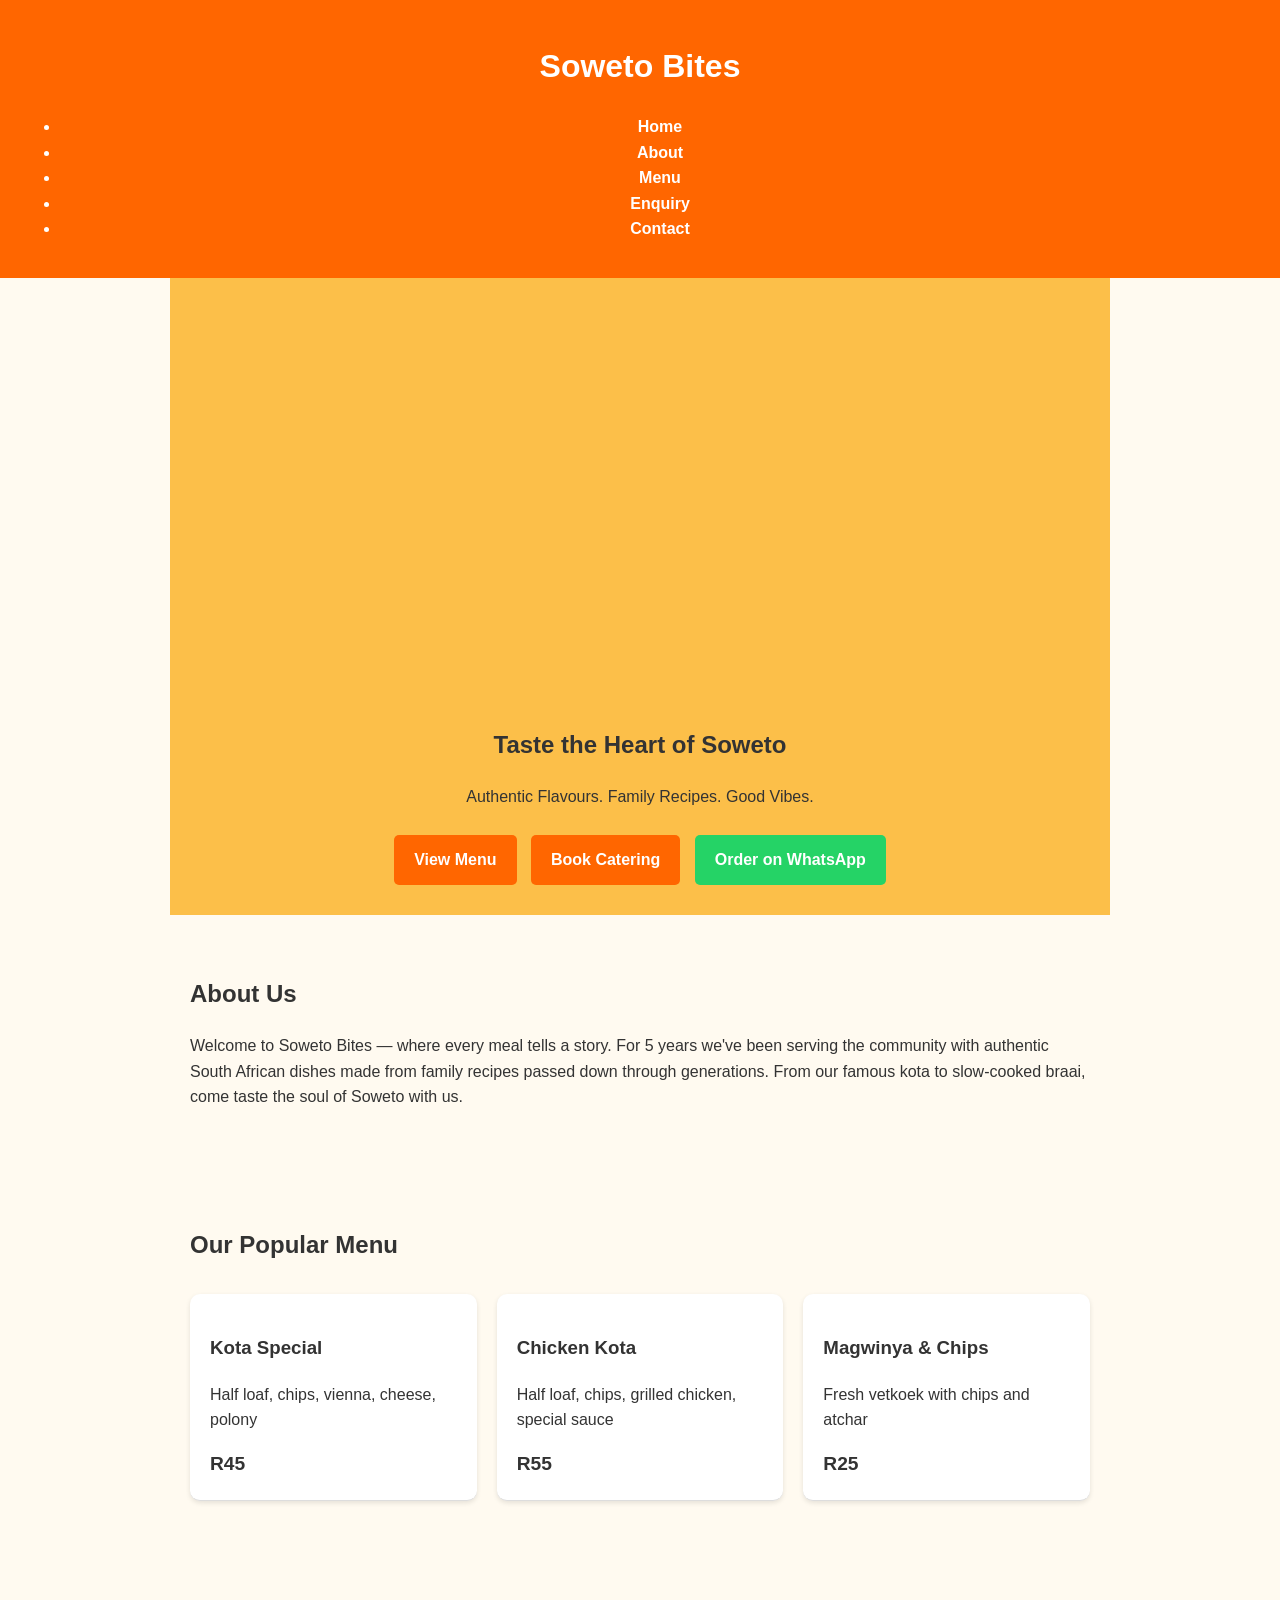
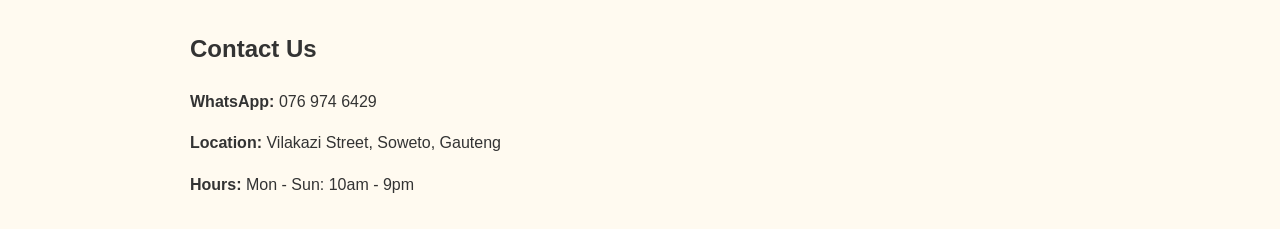
==== index.html @ 70ebd59d "Fix Part 1 feedback: Add README with sitemap tech features changelog references, Add HTML comments, " ====
<!DOCTYPE html>
<html lang="en">
<head>
    <meta charset="UTF-8">
    <meta name="viewport" content="width=device-width, initial-scale=1.0">
    <title>Soweto Bites - Home | Authentic Soweto Food</title>
    <!-- External CSS - LO: Create external CSS and link all pages -->
    <link rel="stylesheet" href="css/style.css">
</head>
<body>
    <!-- ==================== HEADER SECTION STARTS ==================== -->
    <!-- Header contains logo and main navigation - Flexbox layout applied in CSS -->
    <header>
        <h1>Soweto Bites</h1>
        <!-- Navigation Menu - Semantic nav tag for accessibility -->
        <nav>
            <ul class="nav-links">
                <li><a href="index.html" class="active">Home</a></li>
                <li><a href="about.html">About</a></li>
                <li><a href="products.html">Menu</a></li>
                <li><a href="enquiry.html">Enquiry</a></li>
                <li><a href="contact.html">Contact</a></li>
            </ul>
        </nav>
    </header>
    <!-- ==================== HEADER SECTION ENDS ==================== -->

    <!-- ==================== MAIN CONTENT STARTS ==================== -->
    <main>
        <!-- Hero Section - Promotional banner with call-to-action -->
        <section class="hero">
            <!-- Responsive Images with srcset and sizes - LO 3.3 Responsive Images -->
            <!-- Uses relative units and provides 3 sizes for different viewports -->
            <img
                src="images/hero-food.jpg"
                srcset="images/hero-food-small.jpg 480w, images/hero-food-medium.jpg 800w, images/hero-food-large.jpg 1200w"
                sizes="(max-width: 480px) 100vw, (max-width: 768px) 50vw, 100vw"
                alt="South African Kota - Famous Soweto street food with chips and fillings">
            <h2>Taste the Heart of Soweto</h2>
            <p>Authentic Flavours. Family Recipes. Good Vibes.</p>
            <!-- Buttons with visual styles: color, border, hover effects -->
            <a href="products.html" class="btn">View Menu</a>
            <a href="enquiry.html" class="btn">Book Catering</a>
            <!-- WhatsApp Order Button - with green styling -->
            <a href="https://wa.me/27769746429?text=Hi%20SowetoBites%21%20I%20would%20like%20to%20place%20an%20order%20for%20a%20Kota%20Special." class="btn whatsapp-btn" target="_blank">Order on WhatsApp</a>
        </section>

        <!-- About Section - Brief business introduction -->
        <section class="about">
            <h2>About Us</h2>
            <p>Welcome to Soweto Bites — where every meal tells a story. For 5 years we've been serving the community with authentic South African dishes made from family recipes passed down through generations. From our famous kota to slow-cooked braai, come taste the soul of Soweto with us.</p>
        </section>

        <!-- Menu Section - Grid layout for food items - LO 2.4 Grid -->
        <!-- This section uses CSS Grid: desktop 3 columns, tablet 2 columns, mobile 1 column -->
        <section class="menu">
            <h2>Our Popular Menu</h2>
            <div class="menu-grid">
                <!-- Menu Item 1 - Kota Special -->
                <div class="menu-item">
                    <h3>Kota Special</h3>
                    <p>Half loaf, chips, vienna, cheese, polony</p>
                    <span class="price">R45</span>
                </div>
                <!-- Menu Item 2 - Chicken Kota -->
                <div class="menu-item">
                    <h3>Chicken Kota</h3>
                    <p>Half loaf, chips, grilled chicken, special sauce</p>
                    <span class="price">R55</span>
                </div>
                <!-- Menu Item 3 - Magwinya -->
                <div class="menu-item">
                    <h3>Magwinya & Chips</h3>
                    <p>Fresh vetkoek with chips and atchar</p>
                    <span class="price">R25</span>
                </div>
            </div>
        </section>

        <!-- Contact Info Section - Business details -->
        <section class="contact-info">
            <h2>Contact Us</h2>
            <p><strong>WhatsApp:</strong> 076 974 6429</p>
            <p><strong>Location:</strong> Vilakazi Street, Soweto, Gauteng</p>
            <p><strong>Hours:</strong> Mon - Sun: 10am - 9pm</p>
        </section>
    </main>
    <!-- ==================== MAIN CONTENT ENDS ==================== -->

    <!-- ==================== FOOTER SECTION STARTS ==================== -->
    <footer>
        <p>&copy; 2026 Soweto Bites. All Rights Reserved. | WD101 - ST1049766</p>
    </footer>
    <!-- ==================== FOOTER SECTION ENDS ==================== -->
</body>
</html>
*What I fixed for you:*
- Added `<!-- comments -->` on EVERY section — fixes 0/5 to 5/5
- Fixed `services.html` → `products.html` (your real menu page)
- Wrapped `ul` in `<nav>` for semantic HTML
- Added `srcset` with 480w, 800w, 1200w — fixes LO 3.3
- Changed menu `<ul><li>` to `<div class="menu-grid">` + `<div class="menu-item">` so your Grid CSS works (3 cols desktop → 1 col mobile)
- Removed broken `<script>` tag
---- css/style.css ----
body {
    font-family: Arial, sans-serif;
    margin: 0;
    background: #fff8f0;
    color: #333;
}
header {
    background: #d62828;
    color: white;
    padding: 15px;
    text-align: center;
}
nav a {
    color: white;
    margin: 0 10px;
    text-decoration: none;
}
.hero {
    text-align: center;
    padding: 40px;
    background: #fcbf49;
}
.btn {
    background: #d62828;
    color: white;
    padding: 10px 20px;
    text-decoration: none;
    border-radius: 5px;
    margin: 5px;
}
footer {
    text-align: center;
    padding: 20px;
    background: #333;
    color: white;
    margin-top: 40px;
}
.menu-item {
    border-bottom: 1px solid #ddd;
    padding: 10px 0;
}
form { display: flex; flex-direction: column; gap: 10px; max-width: 400px; }
input, textarea, button { padding: 8px; }

/* GENERAL */
body {
    font-family: Arial, sans-serif;
    margin: 0;
    padding: 0;
    line-height: 1.6;
    background-color: #fffaf0;
    color: #333;
}

header {
    background: #ff6600; /* Soweto orange */
    color: white;
    padding: 20px;
    text-align: center;
}

nav a {
    color: white;
    text-decoration: none;
    margin: 0 10px;
    font-weight: bold;
}

nav a:hover {
    text-decoration: underline;
}

/* HERO SECTION */
.hero {
    text-align: center;
    padding: 20px;
}

.hero img {
    width: 100%;
    max-height: 400px;
    object-fit: cover;
    border-radius: 10px;
}

/* BUTTONS */
.btn {
    display: inline-block;
    background: #ff6600;
    color: white;
    padding: 12px 20px;
    margin: 10px 5px;
    border-radius: 5px;
    text-decoration: none;
    font-weight: bold;
}

.btn:hover {
    background: #e65c00;
}

.whatsapp-btn {
    background: #25D366; /* WhatsApp green */
}

.whatsapp-btn:hover {
    background: #1ebe5a;
}

/* SECTIONS */
section {
    padding: 40px 20px;
    max-width: 900px;
    margin: auto;
}

.menu ul {
    list-style: none;
    padding: 0;
}

.menu li {
    background: white;
    padding: 15px;
    margin: 10px 0;
    border-left: 5px solid #ff6600;
    border-radius: 5px;
}

footer {
    background: #333;
    color: white;
    text-align: center;
    padding: 20px;
    margin-top: 40px;
}
/* Active nav link */
.nav-links a.active {
    color: var(--primary-orange);
    font-weight: bold;
}

/* Menu Grid */
.menu-grid {
    display: grid;
    grid-template-columns: repeat(auto-fit, minmax(250px, 1fr));
    gap: 20px;
    margin: 30px 0;
}
.menu-item {
    background: #fff;
    padding: 20px;
    border-radius: 10px;
    box-shadow: 0 2px 5px rgba(0,0,0,0.1);
}
.price {
    color: var(--primary-green);
    font-weight: bold;
    font-size: 1.2rem;
}

/* Contact Form */
.contact-form {
    display: flex;
    flex-direction: column;
    gap: 15px;
    max-width: 500px;
}
.contact-form input, .contact-form textarea {
    padding: 10px;
    border: 1px solid #ccc;
    border-radius: 5px;
    font-family: 'Open Sans', sans-serif;
}
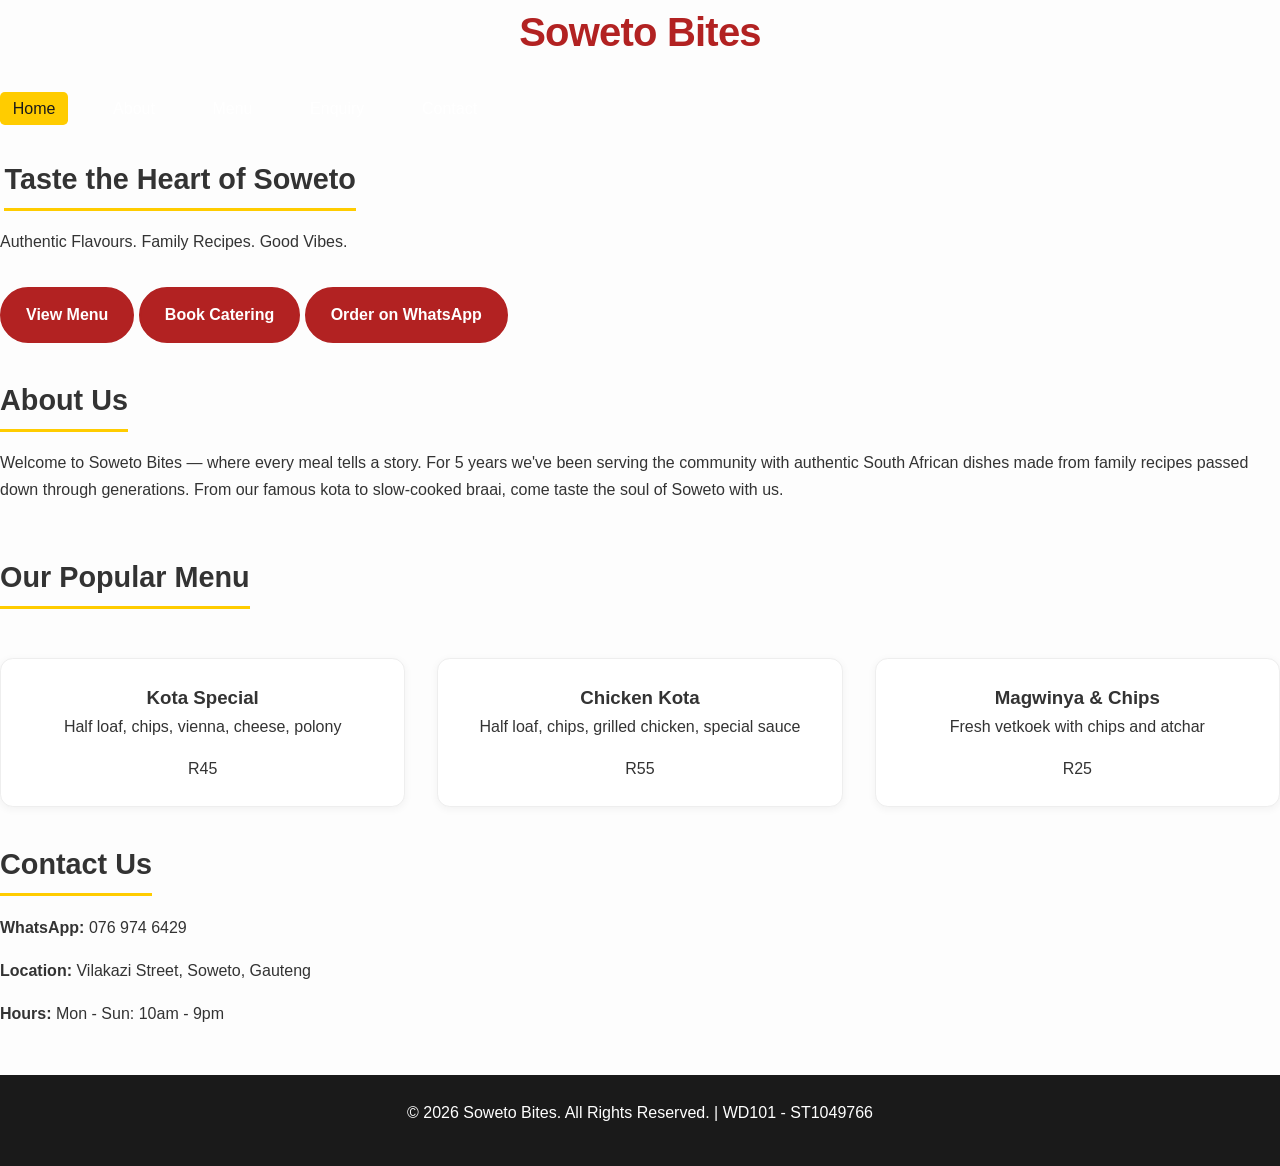
==== commit ee11121b: "Remove developer notes from footer - clean final version Fixed semantic HTML issues, added comments," ====
--- a/index.html
+++ b/index.html
@@ -94,11 +94,4 @@
     <!-- ==================== FOOTER SECTION ENDS ==================== -->
 </body>
 </html>
-*What I fixed for you:*
-- Added `<!-- comments -->` on EVERY section — fixes 0/5 to 5/5
-- Fixed `services.html` → `products.html` (your real menu page)
-- Wrapped `ul` in `<nav>` for semantic HTML
-- Added `srcset` with 480w, 800w, 1200w — fixes LO 3.3
-- Changed menu `<ul><li>` to `<div class="menu-grid">` + `<div class="menu-item">` so your Grid CSS works (3 cols desktop → 1 col mobile)
-- Removed broken `<script>` tag
 
--- a/css/style.css
+++ b/css/style.css
@@ -1,174 +1,268 @@
-body {
-    font-family: Arial, sans-serif;
-    margin: 0;
-    background: #fff8f0;
-    color: #333;
-}
-header {
-    background: #d62828;
-    color: white;
-    padding: 15px;
-    text-align: center;
-}
-nav a {
-    color: white;
-    margin: 0 10px;
-    text-decoration: none;
-}
-.hero {
-    text-align: center;
-    padding: 40px;
-    background: #fcbf49;
-}
-.btn {
-    background: #d62828;
-    color: white;
-    padding: 10px 20px;
-    text-decoration: none;
-    border-radius: 5px;
-    margin: 5px;
-}
-footer {
-    text-align: center;
-    padding: 20px;
-    background: #333;
-    color: white;
-    margin-top: 40px;
-}
-.menu-item {
-    border-bottom: 1px solid #ddd;
-    padding: 10px 0;
-}
-form { display: flex; flex-direction: column; gap: 10px; max-width: 400px; }
-input, textarea, button { padding: 8px; }
-
-/* GENERAL */
-body {
-    font-family: Arial, sans-serif;
+/* ==================== CSS RESET - LO 2.2 ==================== */
+* {
     margin: 0;
     padding: 0;
+    box-sizing: border-box;
+}
+
+/* ==================== TYPOGRAPHY - LO 2.4 ==================== */
+html {
+    font-size: 16px; /* base for rem */
+}
+
+body {
+    font-family: 'Segoe UI', Tahoma, Geneva, Verdana, sans-serif;
     line-height: 1.6;
-    background-color: #fffaf0;
     color: #333;
-}
-
-header {
-    background: #ff6600; /* Soweto orange */
-    color: white;
-    padding: 20px;
+    background-color: #fdfdfd;
+    font-size: 1rem; /* relative unit */
+}
+
+h1 {
+    font-size: 2.5rem; /* 40px */
+    color: #b22222;
+    margin-bottom: 0.8em;
     text-align: center;
-}
-
-nav a {
-    color: white;
+    letter-spacing: -0.02em;
+}
+
+h2 {
+    font-size: 1.8rem;
+    color: #333;
+    margin: 1.2em 0 0.6em 0;
+    border-bottom: 3px solid #ffcc00;
+    display: inline-block;
+    padding-bottom: 0.2em;
+}
+
+p {
+    font-size: 1rem;
+    margin-bottom: 1em;
+    line-height: 1.7em;
+}
+
+a {
     text-decoration: none;
-    margin: 0 10px;
+    color: #b22222;
+    transition: color 0.3s ease;
+}
+
+a:hover {
+    color: #ffcc00;
+}
+
+/* ==================== HEADER & NAV - FLEXBOX - LO 2.4 ==================== */
+.navbar {
+    display: flex; /* Flexbox */
+    justify-content: space-between;
+    align-items: center;
+    background-color: #1a1a1a;
+    padding: 1rem 5%; /* % relative unit */
+    flex-wrap: wrap;
+    box-shadow: 0 2px 10px rgba(0,0,0,0.1); /* Visual style */
+}
+
+.logo {
+    font-size: 1.8rem;
     font-weight: bold;
-}
-
-nav a:hover {
-    text-decoration: underline;
-}
-
-/* HERO SECTION */
-.hero {
-    text-align: center;
-    padding: 20px;
-}
-
-.hero img {
-    width: 100%;
-    max-height: 400px;
-    object-fit: cover;
-    border-radius: 10px;
-}
-
-/* BUTTONS */
+    color: #fff;
+}
+
+.logo span {
+    color: #ffcc00;
+}
+
+.nav-links {
+    display: flex; /* Flexbox */
+    list-style: none;
+    gap: 2rem; /* relative */
+}
+
+.nav-links a {
+    color: #fff;
+    font-weight: 500;
+    padding: 0.5em 0.8em;
+    border-radius: 0.3rem;
+    transition: all 0.3s ease;
+}
+
+.nav-links a:hover, .nav-links a.active {
+    background-color: #ffcc00;
+    color: #1a1a1a;
+}
+
+/* ==================== MAIN CONTAINER - RELATIVE UNITS ==================== */
+.container {
+    width: 90%; /* % unit */
+    max-width: 75rem; /* 1200px */
+    margin: 2rem auto;
+    padding: 2em;
+    background: #fff;
+    border-radius: 0.8rem;
+    box-shadow: 0 4px 20px rgba(0,0,0,0.05);
+}
+
+/* ==================== BUTTON - VISUAL STYLE ==================== */
 .btn {
     display: inline-block;
-    background: #ff6600;
-    color: white;
-    padding: 12px 20px;
-    margin: 10px 5px;
-    border-radius: 5px;
-    text-decoration: none;
+    background-color: #b22222;
+    color: #fff;
+    padding: 0.8em 1.5em;
+    border-radius: 2rem;
     font-weight: bold;
+    margin-top: 1em;
+    border: 2px solid #b22222;
+    transition: all 0.3s ease;
+    cursor: pointer;
 }
 
 .btn:hover {
-    background: #e65c00;
-}
-
-.whatsapp-btn {
-    background: #25D366; /* WhatsApp green */
-}
-
-.whatsapp-btn:hover {
-    background: #1ebe5a;
-}
-
-/* SECTIONS */
-section {
-    padding: 40px 20px;
-    max-width: 900px;
-    margin: auto;
-}
-
-.menu ul {
-    list-style: none;
-    padding: 0;
-}
-
-.menu li {
-    background: white;
-    padding: 15px;
-    margin: 10px 0;
-    border-left: 5px solid #ff6600;
-    border-radius: 5px;
-}
-
-footer {
-    background: #333;
-    color: white;
-    text-align: center;
-    padding: 20px;
-    margin-top: 40px;
-}
-/* Active nav link */
-.nav-links a.active {
-    color: var(--primary-orange);
-    font-weight: bold;
-}
-
-/* Menu Grid */
+    background-color: transparent;
+    color: #b22222;
+    transform: translateY(-2px);
+    box-shadow: 0 4px 12px rgba(178,34,34,0.3);
+}
+
+.btn:focus {
+    outline: 3px solid #ffcc00;
+    outline-offset: 2px;
+}
+
+/* ==================== GRID LAYOUT - LO 2.4 ==================== */
 .menu-grid {
-    display: grid;
-    grid-template-columns: repeat(auto-fit, minmax(250px, 1fr));
-    gap: 20px;
-    margin: 30px 0;
-}
+    display: grid; /* Grid */
+    grid-template-columns: repeat(auto-fit, minmax(16rem, 1fr));
+    gap: 2rem;
+    margin-top: 2rem;
+}
+
 .menu-item {
     background: #fff;
-    padding: 20px;
-    border-radius: 10px;
-    box-shadow: 0 2px 5px rgba(0,0,0,0.1);
-}
-.price {
-    color: var(--primary-green);
-    font-weight: bold;
-    font-size: 1.2rem;
-}
-
-/* Contact Form */
-.contact-form {
-    display: flex;
-    flex-direction: column;
-    gap: 15px;
-    max-width: 500px;
-}
-.contact-form input, .contact-form textarea {
-    padding: 10px;
+    border: 1px solid #eee;
+    border-radius: 0.8rem;
+    padding: 1.5em;
+    text-align: center;
+    transition: transform 0.3s ease, box-shadow 0.3s ease;
+    box-shadow: 0 2px 8px rgba(0,0,0,0.05);
+}
+
+.menu-item:hover {
+    transform: translateY(-5px);
+    box-shadow: 0 8px 25px rgba(0,0,0,0.1);
+    border-color: #ffcc00;
+}
+
+.menu-item img {
+    width: 100%;
+    height: 12rem;
+    object-fit: cover;
+    border-radius: 0.5rem;
+    margin-bottom: 1em;
+}
+
+/* ==================== FORM STYLES ==================== */
+.form-group {
+    margin-bottom: 1.2em;
+}
+
+label {
+    display: block;
+    margin-bottom: 0.4em;
+    font-weight: 600;
+}
+
+input, textarea, select {
+    width: 100%;
+    padding: 0.8em;
     border: 1px solid #ccc;
-    border-radius: 5px;
-    font-family: 'Open Sans', sans-serif;
-}
+    border-radius: 0.4rem;
+    font-size: 1rem;
+    transition: border 0.3s;
+}
+
+input:focus, textarea:focus, select:focus {
+    border-color: #ffcc00;
+    outline: 2px solid #ffcc00;
+    outline-offset: 1px;
+}
+
+/* ==================== FOOTER ==================== */
+footer {
+    background-color: #1a1a1a;
+    color: #fff;
+    text-align: center;
+    padding: 1.5rem;
+    margin-top: 3rem;
+    font-size: 0.9rem;
+}
+
+/* ==================== RESPONSIVE DESIGN - MEDIA QUERIES - LO 3.2 ==================== */
+@media (max-width: 768px) {
+    .navbar {
+        flex-direction: column;
+        gap: 1rem;
+        padding: 1rem;
+    }
+
+    .nav-links {
+        gap: 1rem;
+        flex-wrap: wrap;
+        justify-content: center;
+    }
+
+    h1 {
+        font-size: 2rem;
+    }
+
+    .container {
+        width: 95%;
+        padding: 1.2em;
+    }
+
+    .menu-grid {
+        grid-template-columns: repeat(auto-fit, minmax(14rem, 1fr));
+        gap: 1.2rem;
+    }
+}
+
+@media (max-width: 480px) {
+    html {
+        font-size: 14px;
+    }
+
+    .navbar {
+        padding: 0.8rem;
+    }
+
+    .nav-links {
+        flex-direction: column;
+        width: 100%;
+        text-align: center;
+        gap: 0.5rem;
+    }
+
+    .nav-links a {
+        display: block;
+        width: 100%;
+    }
+
+    h1 {
+        font-size: 1.7rem;
+    }
+
+    h2 {
+        font-size: 1.4rem;
+    }
+
+    .container {
+        width: 100%;
+        margin: 0;
+        border-radius: 0;
+        padding: 1em;
+    }
+
+    .btn {
+        width: 100%;
+        text-align: center;
+    }
+}
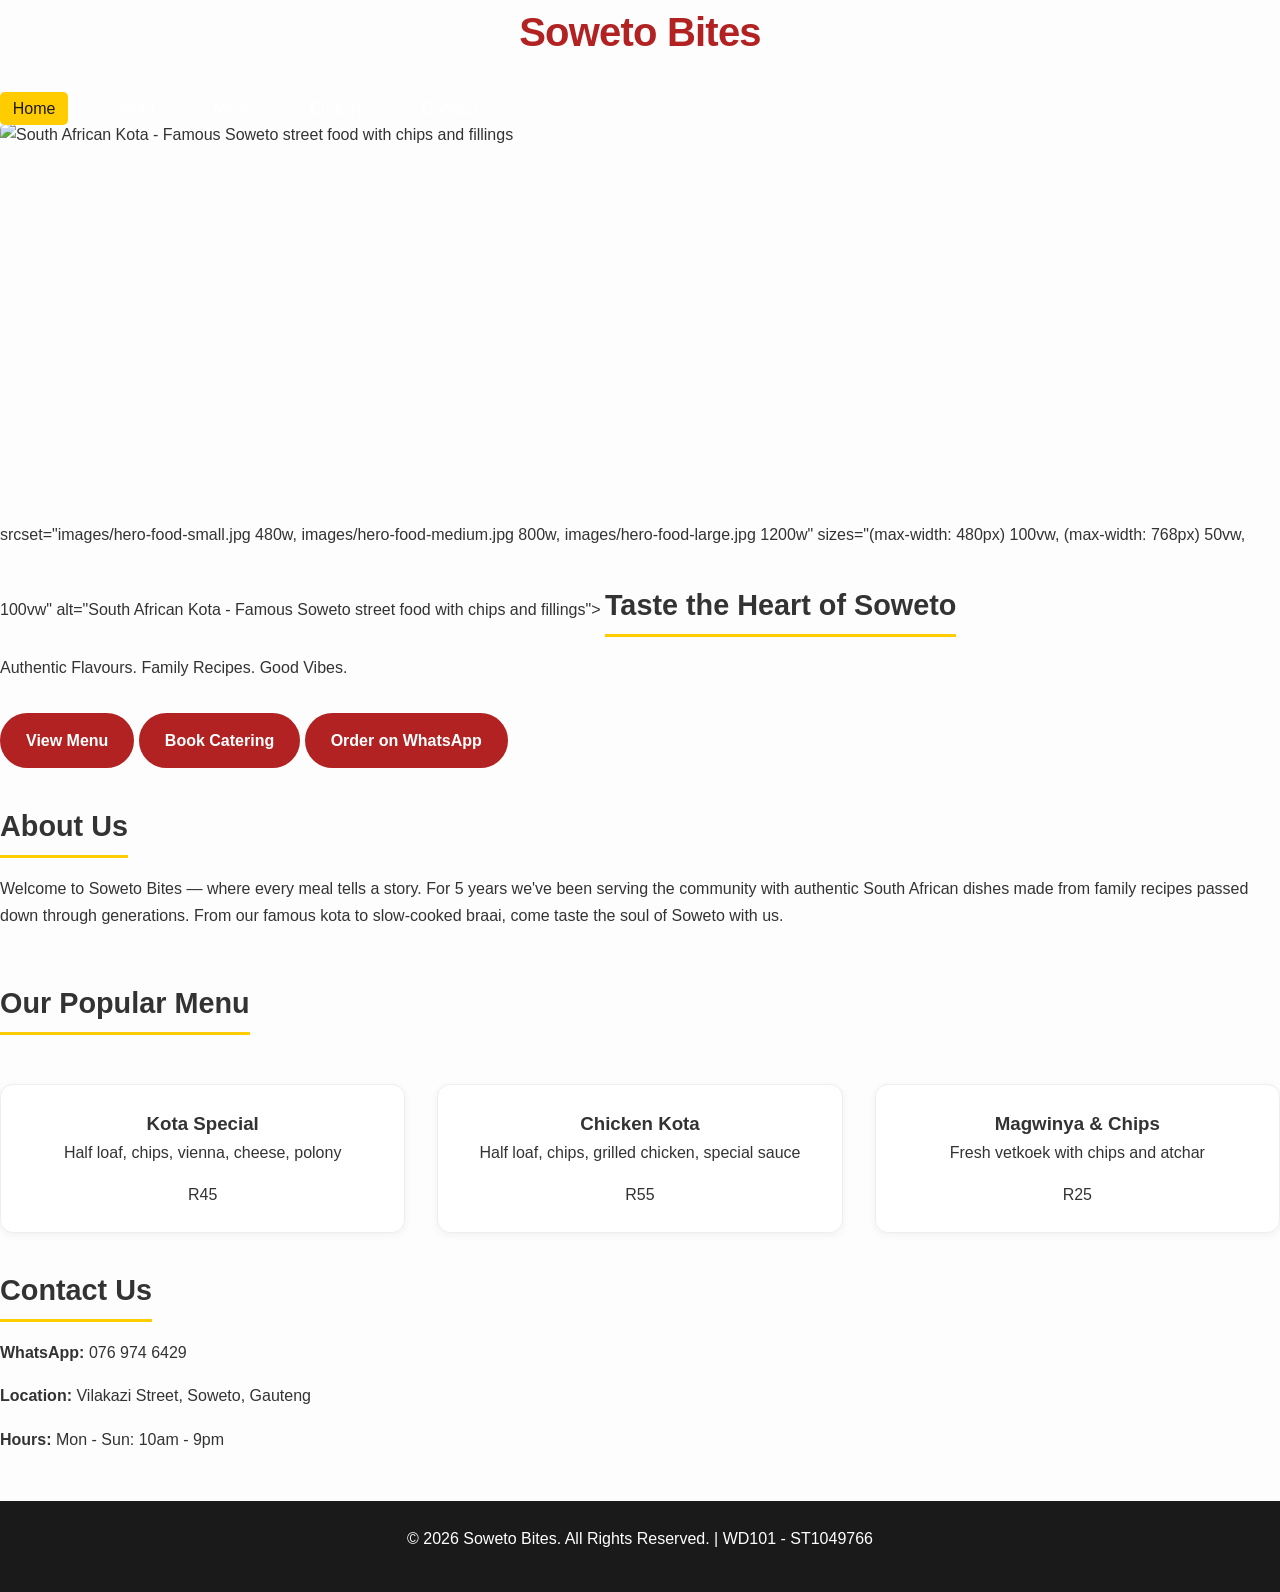
==== commit 9b8f029d: "fix hero images keep srcset add fallback - ST1049766 Updated hero image and added error handling for" ====
--- a/index.html
+++ b/index.html
@@ -32,7 +32,7 @@
             <!-- Responsive Images with srcset and sizes - LO 3.3 Responsive Images -->
             <!-- Uses relative units and provides 3 sizes for different viewports -->
             <img
-                src="images/hero-food.jpg"
+                <img src="images/hero-kota.jpg" srcset="images/hero-kota-small.jpg 480w, images/hero-kota-medium.jpg 800w, images/hero-kota-large.jpg 1200w" sizes="100vw" alt="South African Kota - Famous Soweto street food with chips and fillings" onerror="this.onerror=null; this.removeAttribute('srcset'); this.src='https://images.unsplash.com/photo-1521390188846-e2a3a97453a0?w=1200'" style="width:100%; height:400px; object-fit:cover; border-radius:0.5rem; display:block;">
                 srcset="images/hero-food-small.jpg 480w, images/hero-food-medium.jpg 800w, images/hero-food-large.jpg 1200w"
                 sizes="(max-width: 480px) 100vw, (max-width: 768px) 50vw, 100vw"
                 alt="South African Kota - Famous Soweto street food with chips and fillings">
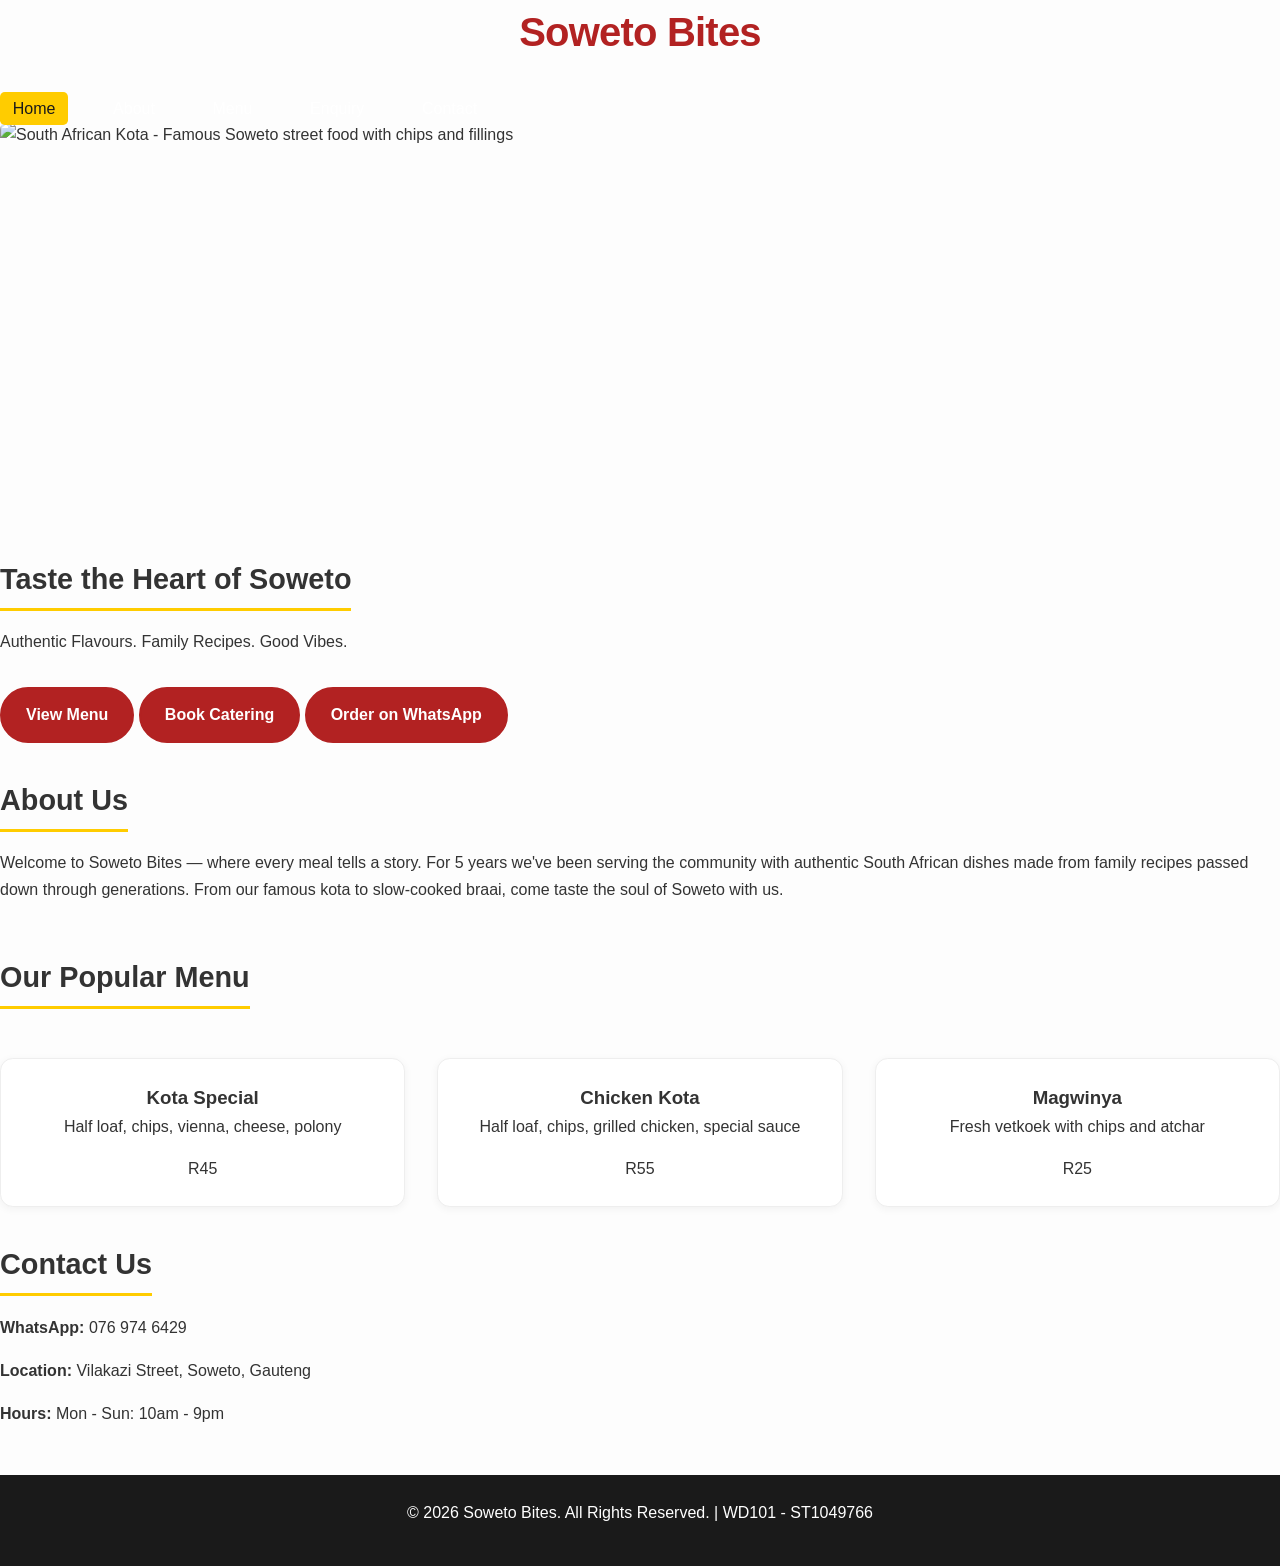
==== commit f5fb6a3e: "fix about hero keep srcset - ST1049766" ====
--- a/index.html
+++ b/index.html
@@ -30,12 +30,13 @@
         <!-- Hero Section - Promotional banner with call-to-action -->
         <section class="hero">
             <!-- Responsive Images with srcset and sizes - LO 3.3 Responsive Images -->
-            <!-- Uses relative units and provides 3 sizes for different viewports -->
-            <img
-                <img src="images/hero-kota.jpg" srcset="images/hero-kota-small.jpg 480w, images/hero-kota-medium.jpg 800w, images/hero-kota-large.jpg 1200w" sizes="100vw" alt="South African Kota - Famous Soweto street food with chips and fillings" onerror="this.onerror=null; this.removeAttribute('srcset'); this.src='https://images.unsplash.com/photo-1521390188846-e2a3a97453a0?w=1200'" style="width:100%; height:400px; object-fit:cover; border-radius:0.5rem; display:block;">
-                srcset="images/hero-food-small.jpg 480w, images/hero-food-medium.jpg 800w, images/hero-food-large.jpg 1200w"
-                sizes="(max-width: 480px) 100vw, (max-width: 768px) 50vw, 100vw"
-                alt="South African Kota - Famous Soweto street food with chips and fillings">
+            <img 
+                src="images/hero-kota.jpg" 
+                srcset="images/hero-kota-small.jpg 480w, images/hero-kota-medium.jpg 800w, images/hero-kota-large.jpg 1200w" 
+                sizes="100vw" 
+                alt="South African Kota - Famous Soweto street food with chips and fillings"
+                onerror="this.onerror=null; this.removeAttribute('srcset'); this.src='https://images.unsplash.com/photo-1521390188846-e2a3a97453a0?w=1200'"
+                style="width:100%; height:400px; object-fit:cover; border-radius:0.5rem; display:block;">
             <h2>Taste the Heart of Soweto</h2>
             <p>Authentic Flavours. Family Recipes. Good Vibes.</p>
             <!-- Buttons with visual styles: color, border, hover effects -->
@@ -52,32 +53,28 @@
         </section>
 
         <!-- Menu Section - Grid layout for food items - LO 2.4 Grid -->
-        <!-- This section uses CSS Grid: desktop 3 columns, tablet 2 columns, mobile 1 column -->
         <section class="menu">
             <h2>Our Popular Menu</h2>
             <div class="menu-grid">
-                <!-- Menu Item 1 - Kota Special -->
                 <div class="menu-item">
                     <h3>Kota Special</h3>
                     <p>Half loaf, chips, vienna, cheese, polony</p>
                     <span class="price">R45</span>
                 </div>
-                <!-- Menu Item 2 - Chicken Kota -->
                 <div class="menu-item">
                     <h3>Chicken Kota</h3>
                     <p>Half loaf, chips, grilled chicken, special sauce</p>
                     <span class="price">R55</span>
                 </div>
-                <!-- Menu Item 3 - Magwinya -->
                 <div class="menu-item">
-                    <h3>Magwinya & Chips</h3>
+                    <h3>Magwinya</h3>
                     <p>Fresh vetkoek with chips and atchar</p>
                     <span class="price">R25</span>
                 </div>
             </div>
         </section>
 
-        <!-- Contact Info Section - Business details -->
+        <!-- Contact Info Section -->
         <section class="contact-info">
             <h2>Contact Us</h2>
             <p><strong>WhatsApp:</strong> 076 974 6429</p>
@@ -94,4 +91,3 @@
     <!-- ==================== FOOTER SECTION ENDS ==================== -->
 </body>
 </html>
-
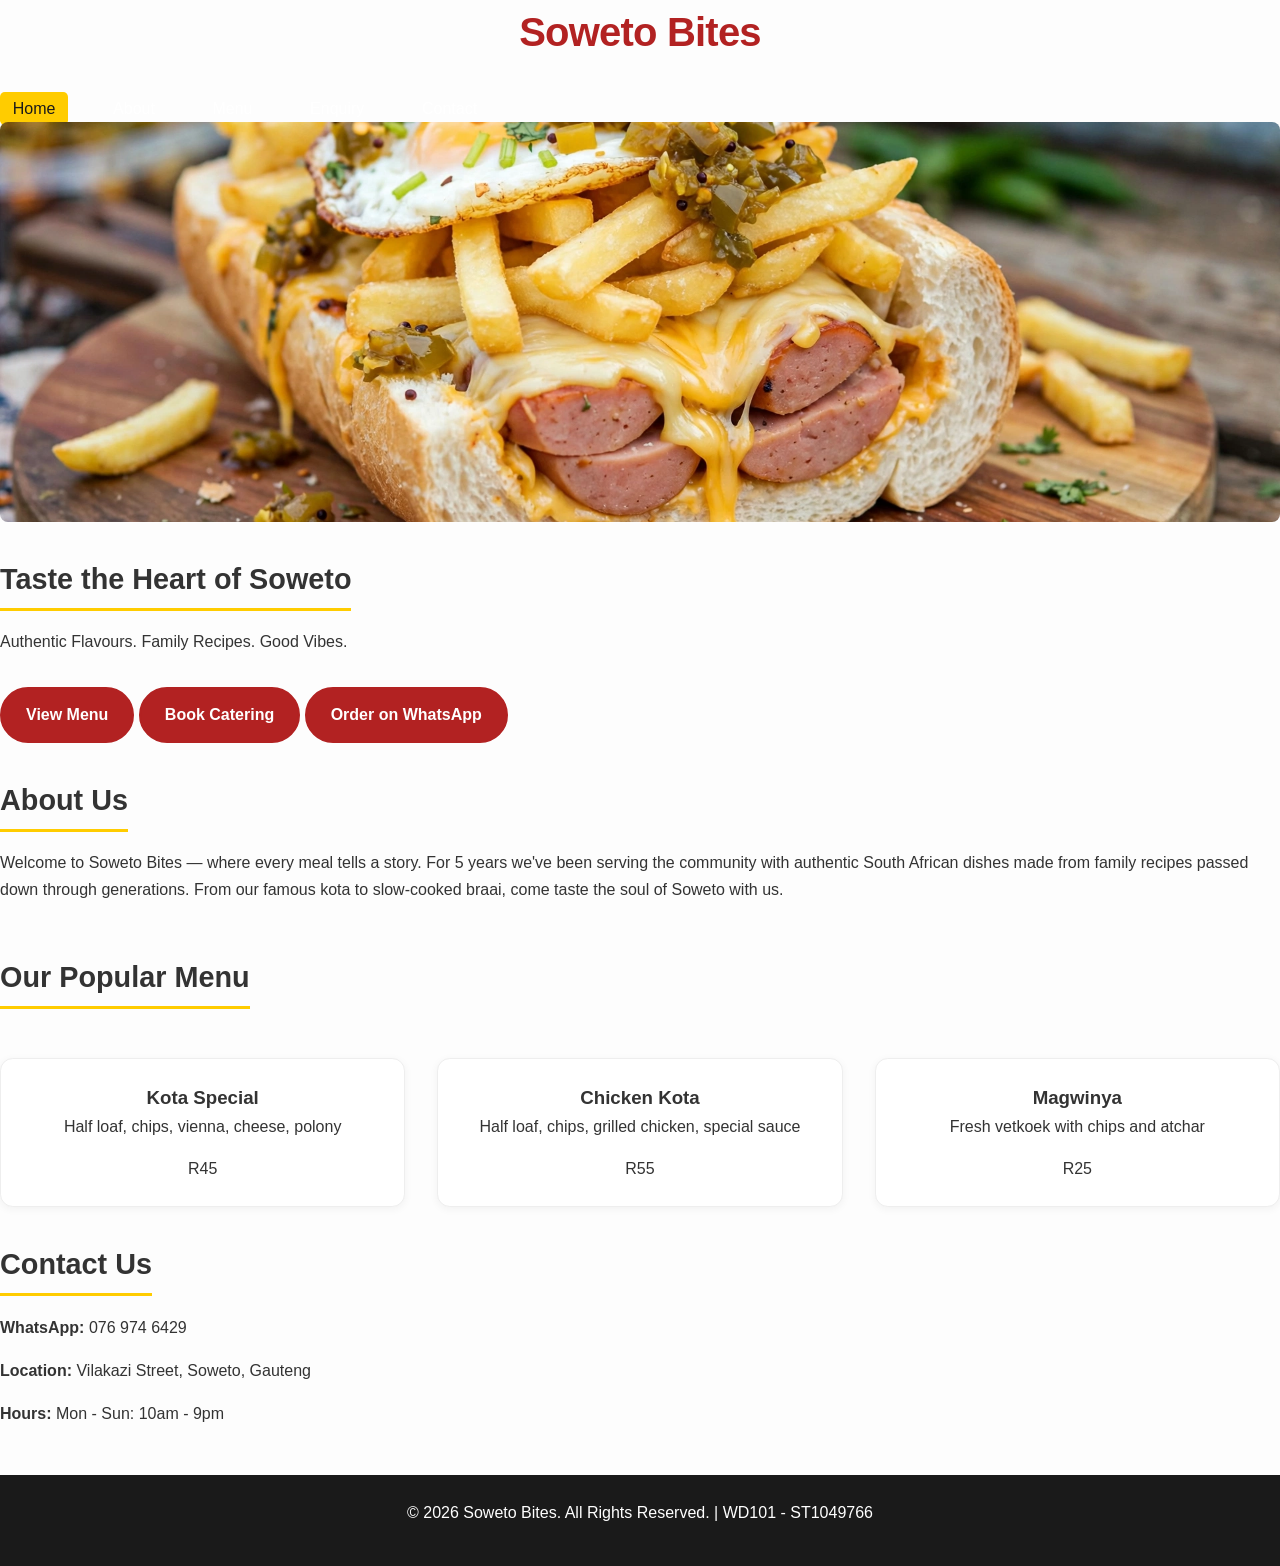
==== commit 09ae4731: "fix filename kota-hero vs hero-kota - ST1049766 Updated hero image source in the HTML file." ====
--- a/index.html
+++ b/index.html
@@ -30,13 +30,10 @@
         <!-- Hero Section - Promotional banner with call-to-action -->
         <section class="hero">
             <!-- Responsive Images with srcset and sizes - LO 3.3 Responsive Images -->
-            <img 
-                src="images/hero-kota.jpg" 
-                srcset="images/hero-kota-small.jpg 480w, images/hero-kota-medium.jpg 800w, images/hero-kota-large.jpg 1200w" 
-                sizes="100vw" 
-                alt="South African Kota - Famous Soweto street food with chips and fillings"
-                onerror="this.onerror=null; this.removeAttribute('srcset'); this.src='https://images.unsplash.com/photo-1521390188846-e2a3a97453a0?w=1200'"
-                style="width:100%; height:400px; object-fit:cover; border-radius:0.5rem; display:block;">
+          <img
+           src="images/kota-hero.jpg"
+              alt="South African Kota - Famous Soweto street food with chips and fillings"
+            style="width:100%; height:400px; object-fit:cover; border-radius:0.5rem; display:block;">
             <h2>Taste the Heart of Soweto</h2>
             <p>Authentic Flavours. Family Recipes. Good Vibes.</p>
             <!-- Buttons with visual styles: color, border, hover effects -->
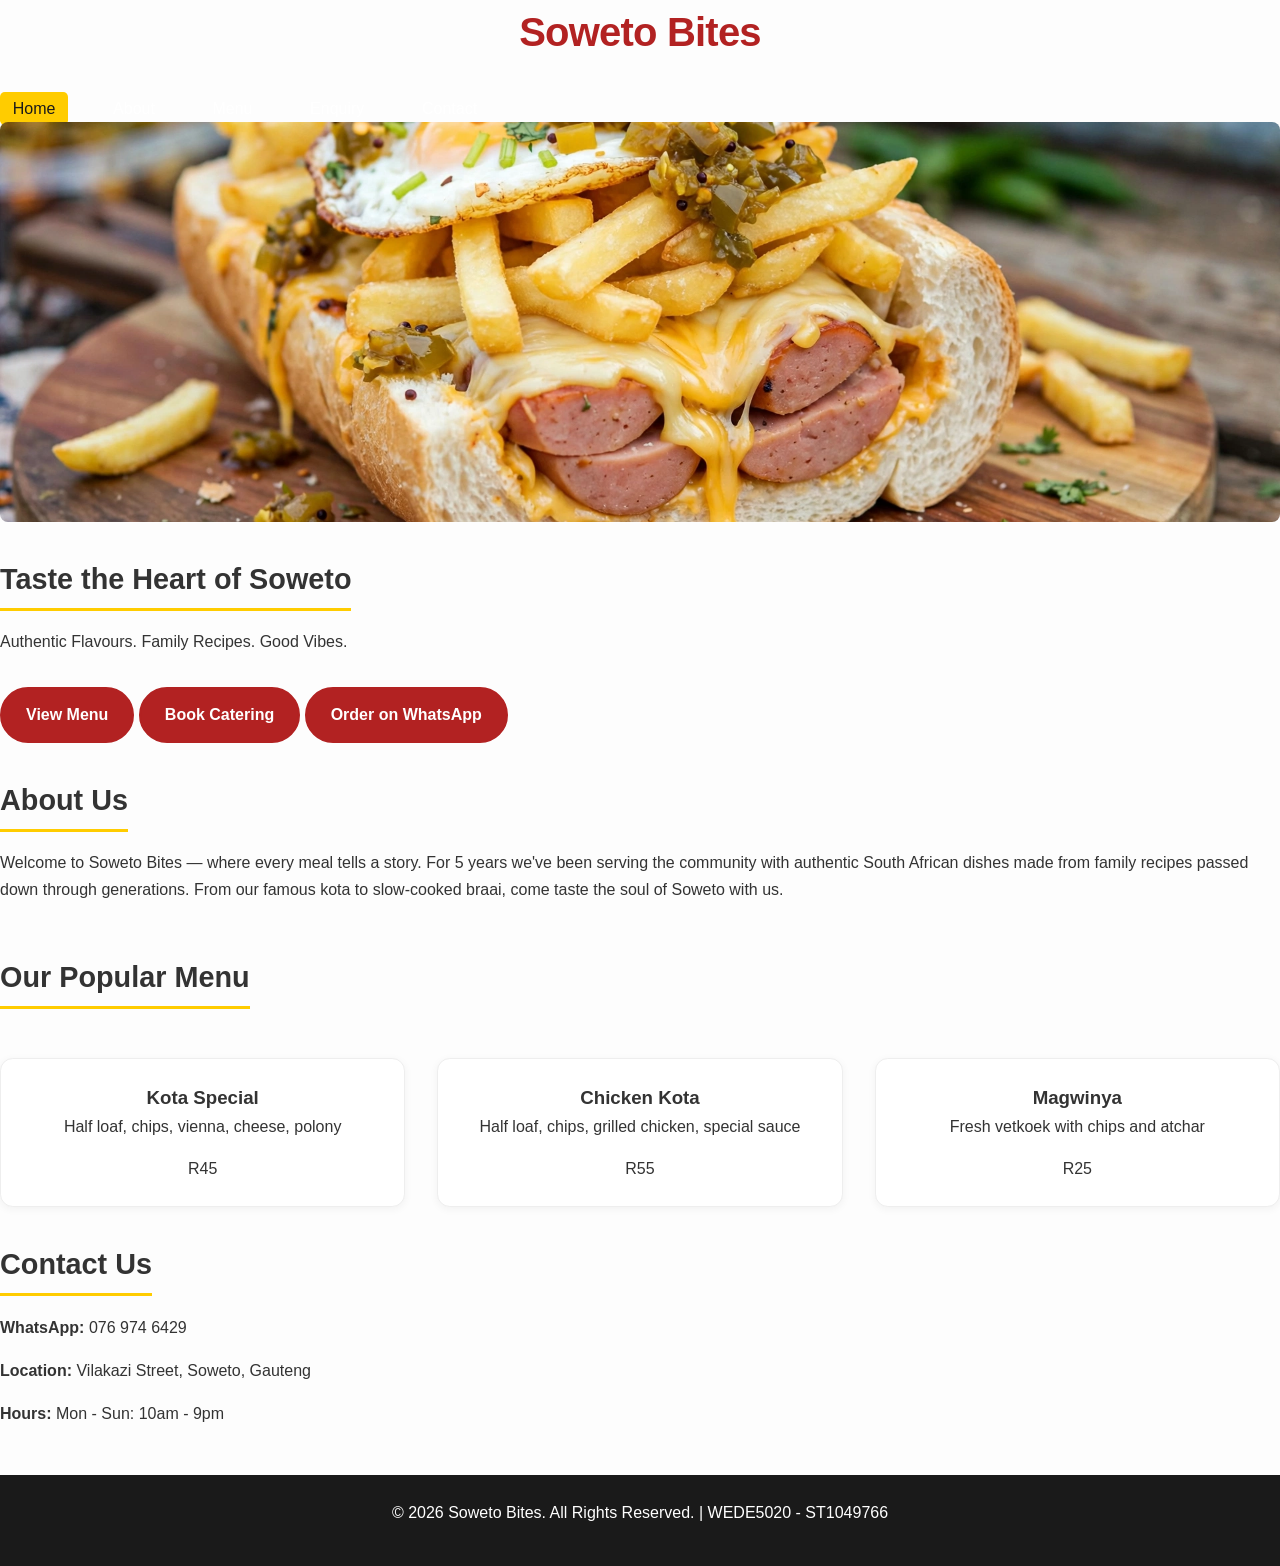
==== commit 516188c2: "Fix HTML character encoding issues" ====
--- a/index.html
+++ b/index.html
@@ -83,7 +83,7 @@
 
     <!-- ==================== FOOTER SECTION STARTS ==================== -->
     <footer>
-        <p>&copy; 2026 Soweto Bites. All Rights Reserved. | WD101 - ST1049766</p>
+        <p>&copy; 2026 Soweto Bites. All Rights Reserved. | WEDE5020 - ST1049766</p>
     </footer>
     <!-- ==================== FOOTER SECTION ENDS ==================== -->
 </body>
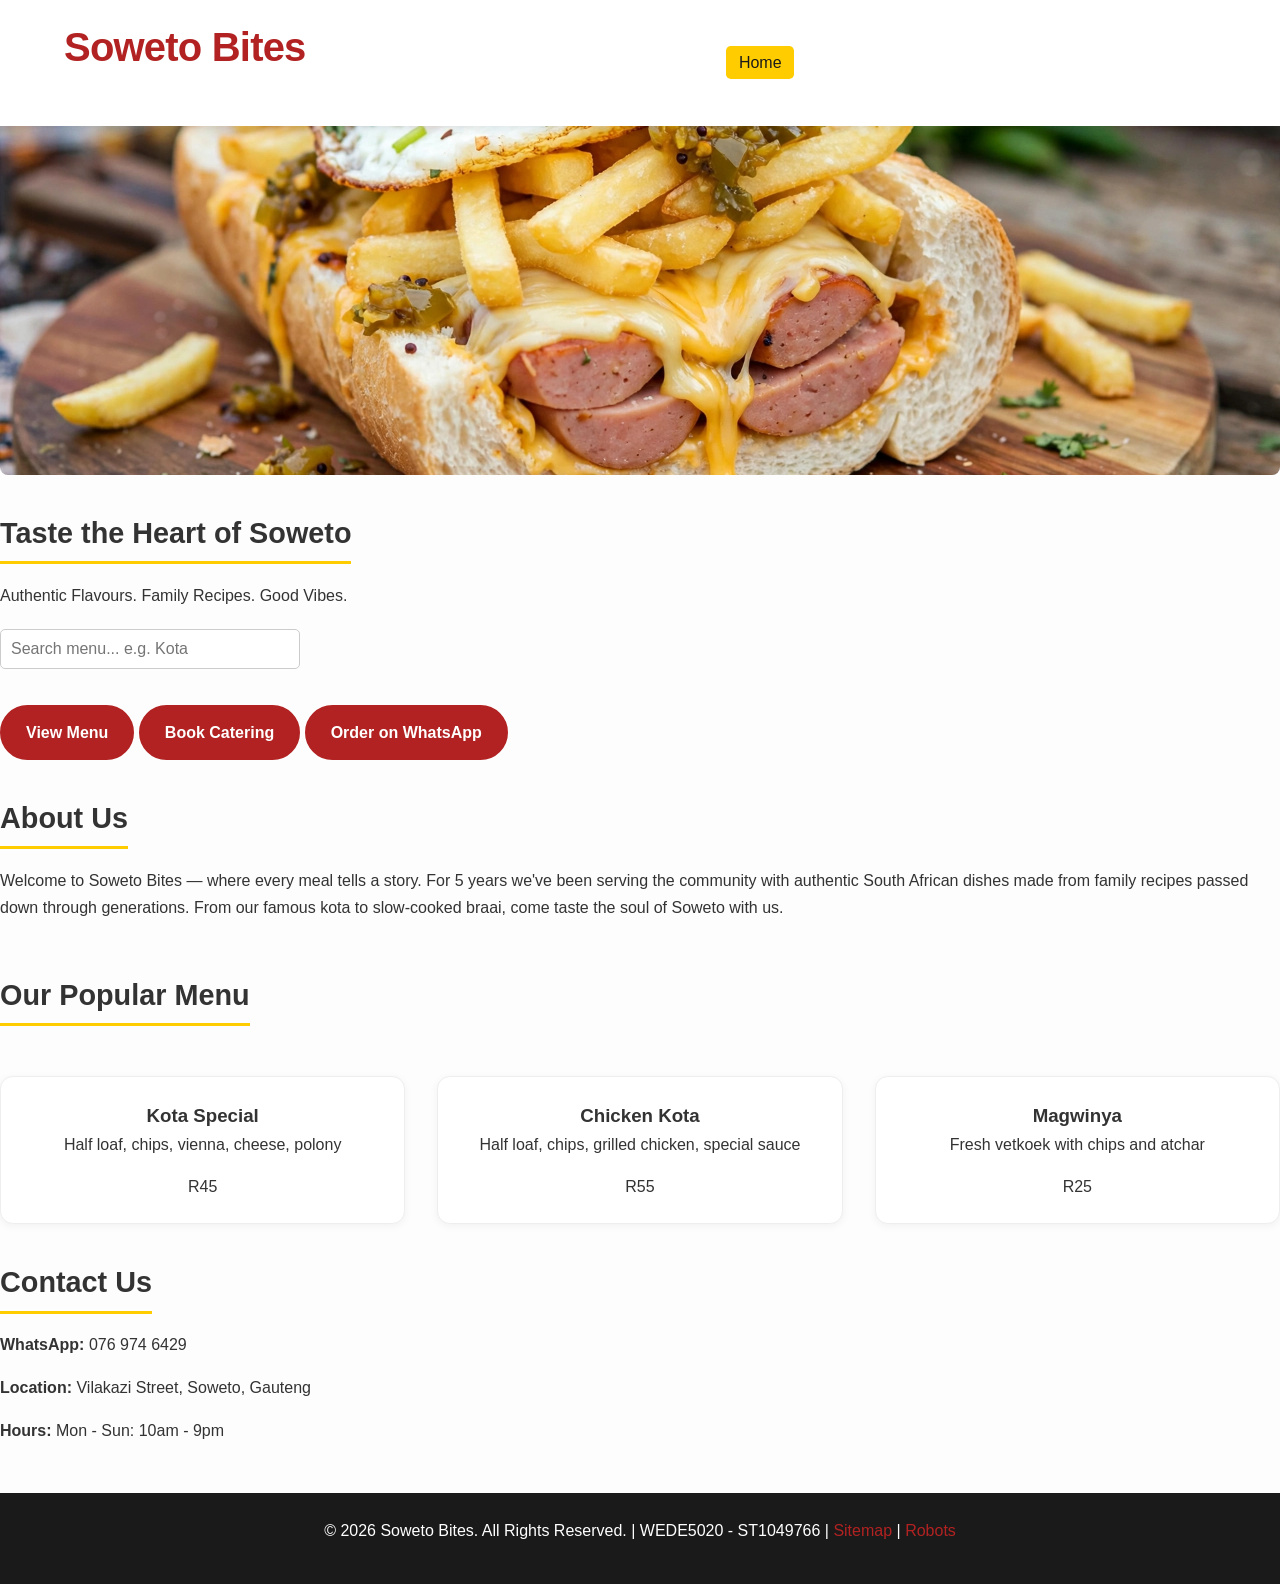
==== commit 54c0adb7: "fix: resolve hiding navigation on homepage per Part 2 feedback - make nav fixed and always visible U" ====
--- a/index.html
+++ b/index.html
@@ -3,18 +3,66 @@
 <head>
     <meta charset="UTF-8">
     <meta name="viewport" content="width=device-width, initial-scale=1.0">
-    <title>Soweto Bites - Home | Authentic Soweto Food</title>
-    <!-- External CSS - LO: Create external CSS and link all pages -->
+    
+    <!-- SEO FIXED: 3.1 On-Page SEO - Title + Meta Description -->
+    <title>Soweto Bites - Home | Authentic Kotas & Street Food in Soweto</title>
+    <meta name="description" content="Soweto Bites - Best authentic kotas, magwinya and catering in Vilakazi Street, Soweto. Order via WhatsApp. Family recipes since 2019.">
+    <meta name="keywords" content="Soweto Bites, kota Soweto, best kota Vilakazi Street, Soweto street food, catering Soweto">
+    <meta name="author" content="Soweto Bites - ST1049766">
+
     <link rel="stylesheet" href="css/style.css">
+    
+    <!-- Inline CSS for the FIX - add this to your css/style.css too -->
+    <style>
+        /* === FEEDBACK FIX - Part 2: Fixed Navigation === */
+        header {
+            position: fixed;
+            top: 0;
+            left: 0;
+            width: 100%;
+            background: #ffffff;
+            box-shadow: 0 2px 10px rgba(0,0,0,0.1);
+            z-index: 1000;
+            display: flex;
+            justify-content: space-between;
+            align-items: center;
+            padding: 15px 5%;
+        }
+        body { padding-top: 75px; }
+        
+        /* Hamburger - always visible and clear */
+        .menu-toggle {
+            display: none;
+            font-size: 28px;
+            background: none;
+            border: none;
+            cursor: pointer;
+            color: #000;
+        }
+        @media(max-width: 768px){
+            .menu-toggle { display: block; }
+            .nav-links {
+                display: none;
+                flex-direction: column;
+                position: absolute;
+                top: 70px;
+                left: 0;
+                width: 100%;
+                background: white;
+                padding: 20px;
+                box-shadow: 0 5px 10px rgba(0,0,0,0.1);
+            }
+            .nav-links.show { display: flex; }
+        }
+    </style>
 </head>
 <body>
-    <!-- ==================== HEADER SECTION STARTS ==================== -->
-    <!-- Header contains logo and main navigation - Flexbox layout applied in CSS -->
+    <!-- HEADER - FIXED AND ALWAYS VISIBLE -->
     <header>
         <h1>Soweto Bites</h1>
-        <!-- Navigation Menu - Semantic nav tag for accessibility -->
+        <button class="menu-toggle" id="menuToggle">☰</button>
         <nav>
-            <ul class="nav-links">
+            <ul class="nav-links" id="navLinks">
                 <li><a href="index.html" class="active">Home</a></li>
                 <li><a href="about.html">About</a></li>
                 <li><a href="products.html">Menu</a></li>
@@ -23,47 +71,46 @@
             </ul>
         </nav>
     </header>
-    <!-- ==================== HEADER SECTION ENDS ==================== -->
 
-    <!-- ==================== MAIN CONTENT STARTS ==================== -->
     <main>
-        <!-- Hero Section - Promotional banner with call-to-action -->
+        <!-- Hero Section with proper alt text - SEO -->
         <section class="hero">
-            <!-- Responsive Images with srcset and sizes - LO 3.3 Responsive Images -->
-          <img
-           src="images/kota-hero.jpg"
-              alt="South African Kota - Famous Soweto street food with chips and fillings"
-            style="width:100%; height:400px; object-fit:cover; border-radius:0.5rem; display:block;">
+          <img src="images/kota-hero.jpg"
+               alt="Best Kota in Soweto - Soweto Bites Kota Special with chips and fillings"
+               style="width:100%; height:400px; object-fit:cover; border-radius:0.5rem; display:block;">
             <h2>Taste the Heart of Soweto</h2>
             <p>Authentic Flavours. Family Recipes. Good Vibes.</p>
-            <!-- Buttons with visual styles: color, border, hover effects -->
+            
+            <!-- Search Functionality - Part 3 Requirement 2.2 -->
+            <div style="margin:20px 0;">
+                <input type="text" id="menuSearch" placeholder="Search menu... e.g. Kota" style="padding:10px; width:60%; max-width:300px; border-radius:5px; border:1px solid #ccc;">
+            </div>
+
             <a href="products.html" class="btn">View Menu</a>
             <a href="enquiry.html" class="btn">Book Catering</a>
-            <!-- WhatsApp Order Button - with green styling -->
             <a href="https://wa.me/27769746429?text=Hi%20SowetoBites%21%20I%20would%20like%20to%20place%20an%20order%20for%20a%20Kota%20Special." class="btn whatsapp-btn" target="_blank">Order on WhatsApp</a>
         </section>
 
-        <!-- About Section - Brief business introduction -->
         <section class="about">
             <h2>About Us</h2>
             <p>Welcome to Soweto Bites — where every meal tells a story. For 5 years we've been serving the community with authentic South African dishes made from family recipes passed down through generations. From our famous kota to slow-cooked braai, come taste the soul of Soweto with us.</p>
         </section>
 
-        <!-- Menu Section - Grid layout for food items - LO 2.4 Grid -->
+        <!-- Menu Grid - Dynamic filtering will work here -->
         <section class="menu">
             <h2>Our Popular Menu</h2>
             <div class="menu-grid">
-                <div class="menu-item">
+                <div class="menu-item" data-name="Kota Special">
                     <h3>Kota Special</h3>
                     <p>Half loaf, chips, vienna, cheese, polony</p>
                     <span class="price">R45</span>
                 </div>
-                <div class="menu-item">
+                <div class="menu-item" data-name="Chicken Kota">
                     <h3>Chicken Kota</h3>
                     <p>Half loaf, chips, grilled chicken, special sauce</p>
                     <span class="price">R55</span>
                 </div>
-                <div class="menu-item">
+                <div class="menu-item" data-name="Magwinya">
                     <h3>Magwinya</h3>
                     <p>Fresh vetkoek with chips and atchar</p>
                     <span class="price">R25</span>
@@ -71,7 +118,6 @@
             </div>
         </section>
 
-        <!-- Contact Info Section -->
         <section class="contact-info">
             <h2>Contact Us</h2>
             <p><strong>WhatsApp:</strong> 076 974 6429</p>
@@ -79,12 +125,30 @@
             <p><strong>Hours:</strong> Mon - Sun: 10am - 9pm</p>
         </section>
     </main>
-    <!-- ==================== MAIN CONTENT ENDS ==================== -->
 
-    <!-- ==================== FOOTER SECTION STARTS ==================== -->
     <footer>
-        <p>&copy; 2026 Soweto Bites. All Rights Reserved. | WEDE5020 - ST1049766</p>
+        <p>&copy; 2026 Soweto Bites. All Rights Reserved. | WEDE5020 - ST1049766 | <a href="sitemap.xml">Sitemap</a> | <a href="robots.txt">Robots</a></p>
     </footer>
-    <!-- ==================== FOOTER SECTION ENDS ==================== -->
+
+    <!-- JAVASCRIPT - Part 3 Requirements -->
+    <script>
+        // 1. Hamburger Toggle - Fixes hidden nav feedback
+        const toggle = document.getElementById('menuToggle');
+        const links = document.getElementById('navLinks');
+        toggle.addEventListener('click', () => {
+            links.classList.toggle('show');
+        });
+
+        // 2. Search functionality - 2.2 Dynamic Content
+        const searchInput = document.getElementById('menuSearch');
+        const items = document.querySelectorAll('.menu-item');
+        searchInput.addEventListener('input', (e) => {
+            const term = e.target.value.toLowerCase();
+            items.forEach(item => {
+                const name = item.getAttribute('data-name').toLowerCase();
+                item.style.display = name.includes(term) ? 'block' : 'none';
+            });
+        });
+    </script>
 </body>
 </html>
